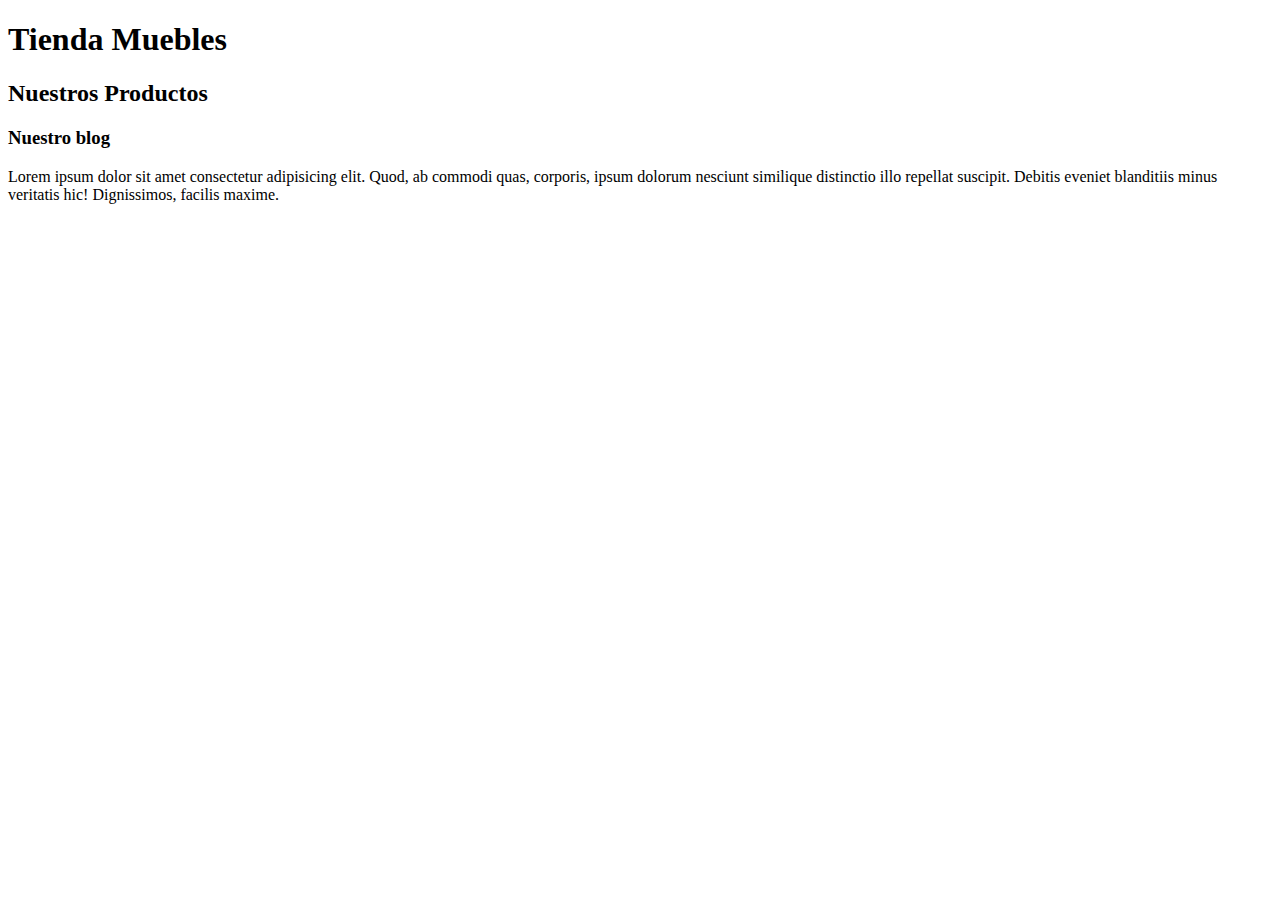
==== Ecommers/index.html @ 0ea6648a "Init commit" ====
<!DOCTYPE html> <!-- Para definir la version de hmtl   -->
<html lang="en">

<head> <!-- Aqui va informacion meta informacion del sitio que es importante para el navegador -->
    <meta charset="UTF-8">
    <meta name="viewport" content="width=device-width, initial-scale=1.0">
    <title>Document</title> <!-- Titulo del sitio  -->
</head>

<body>
    <!-- El body es la seccion para mostrar la infromacion en la pagina... Todo lo que quieras mostrar en la pantalla-->


    <!-- Etiqueetas de textos -->
    <!-- 
Tods tienen etiquetas de apertura y de cierre 
 <p></p> Parrafos
 <h1></h1> head
 <h2></h2>
 <h3></h3> 
-->

    <!-- Los heading son para nuevas secciones o para resltar el contindio mas importante-->

    <h1>Tienda Muebles</h1> <!-- solo es permitodo uno por pagina -->

    <h2> Nuestros Productos</h2> <!-- Solo dos o tres por pagina --->

    <h3> Nuestro blog </h3>

    <p>Lorem ipsum dolor sit amet consectetur adipisicing elit. Quod, ab commodi quas, corporis, ipsum dolorum nesciunt
        similique distinctio illo repellat suscipit. Debitis eveniet blanditiis minus veritatis hic! Dignissimos,
        facilis maxime.</p>
    
    


</body>

</html>
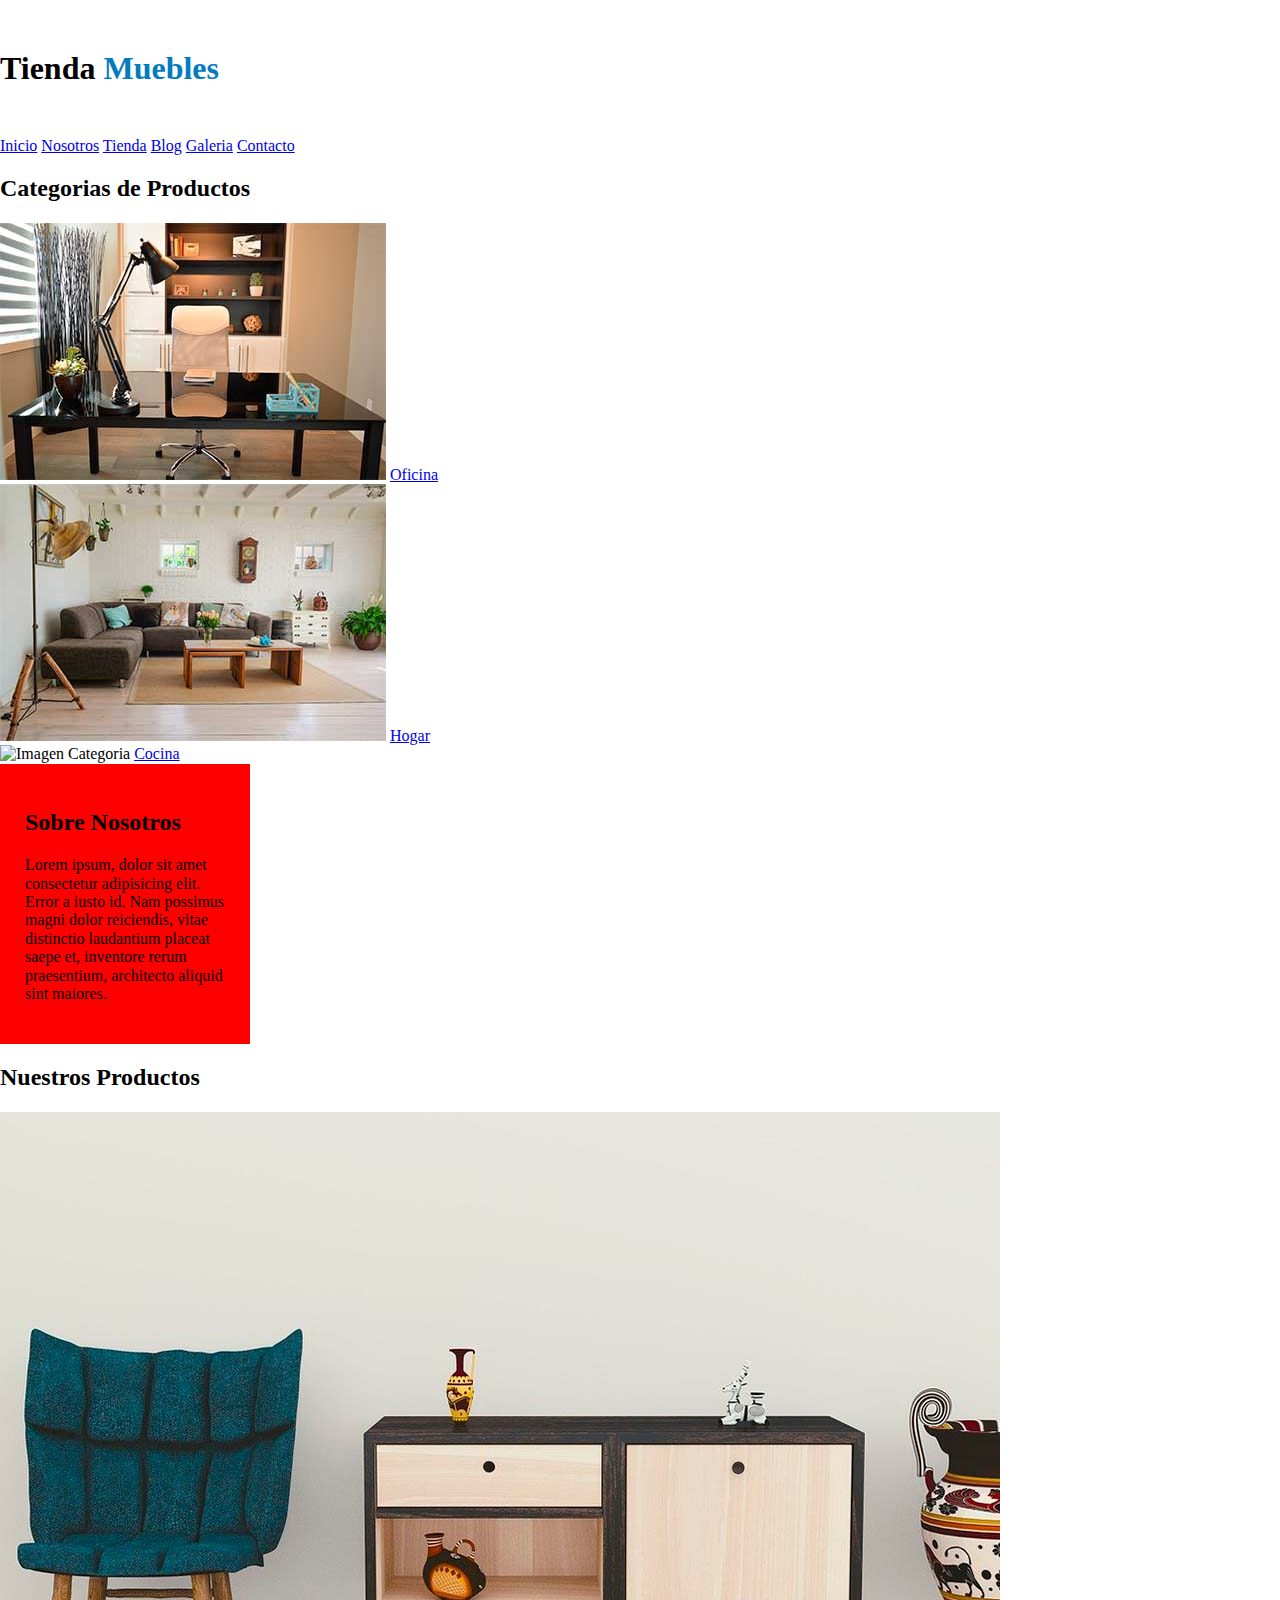
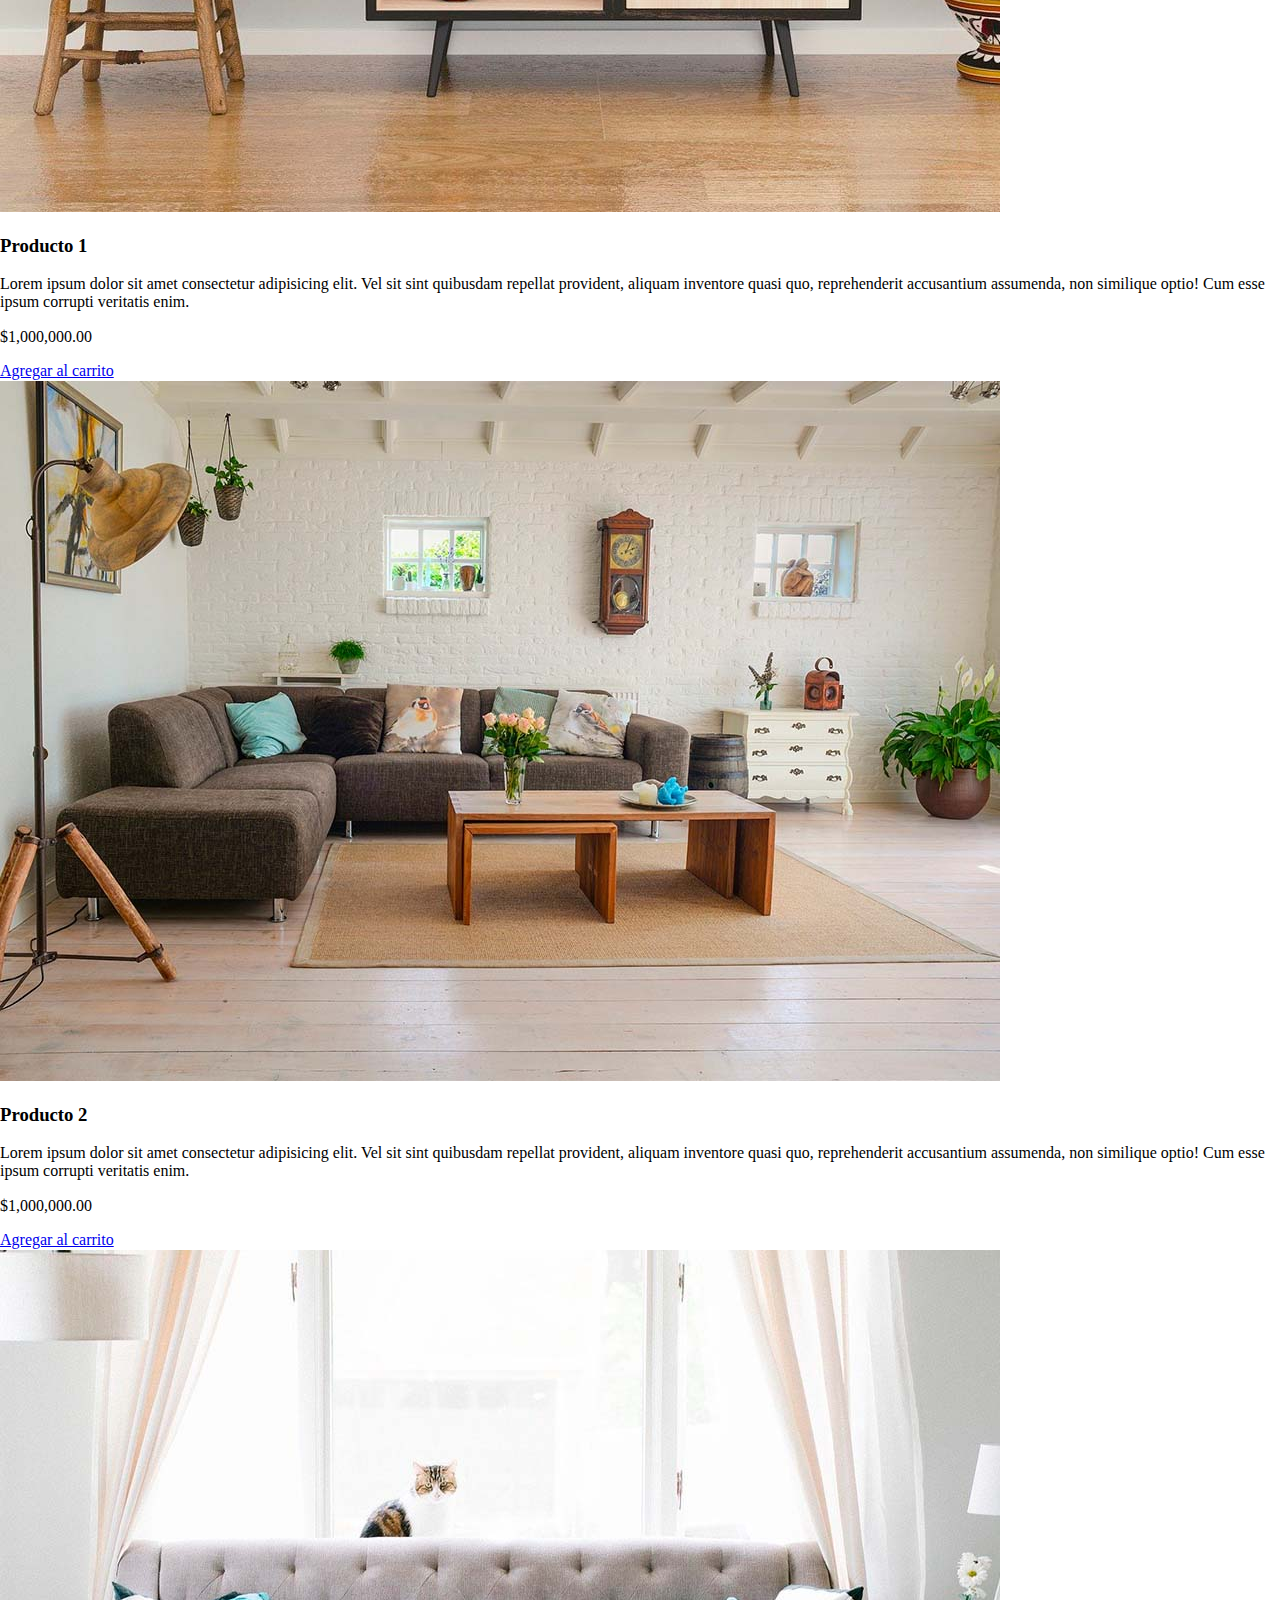
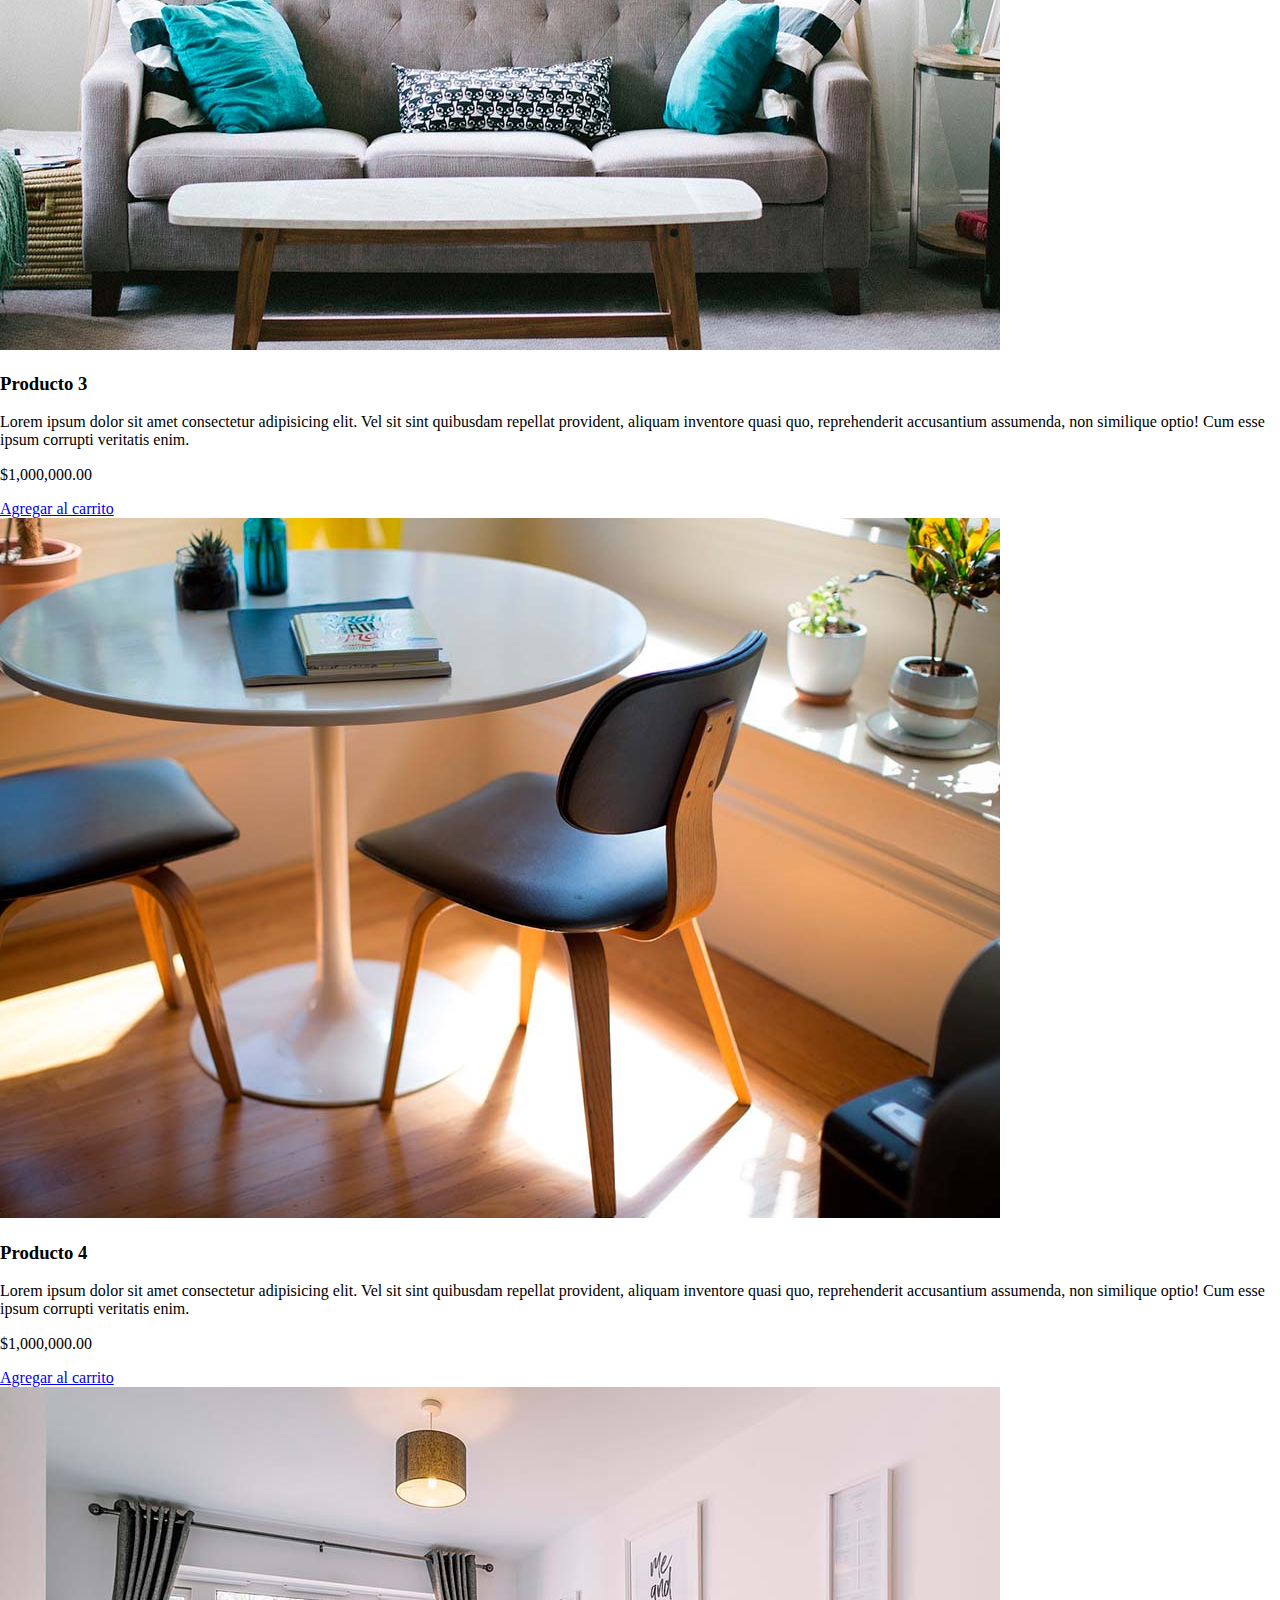
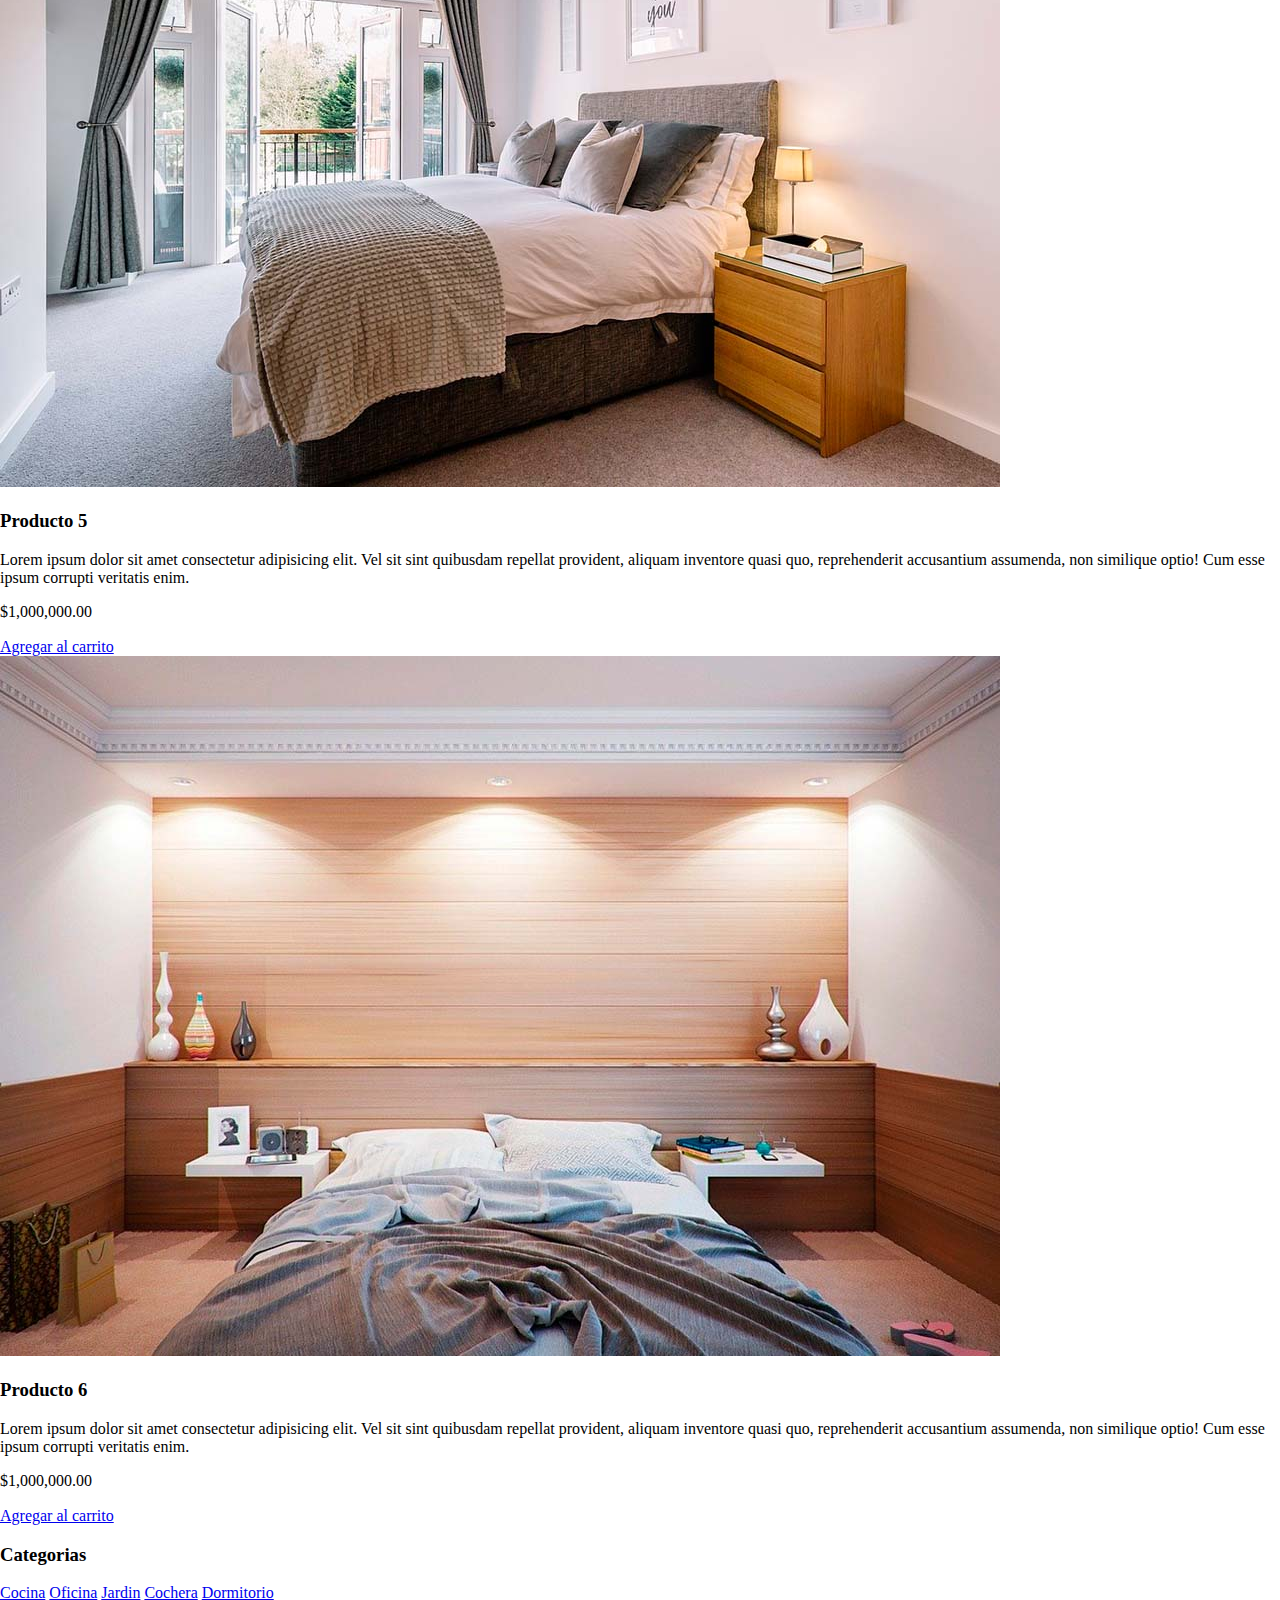
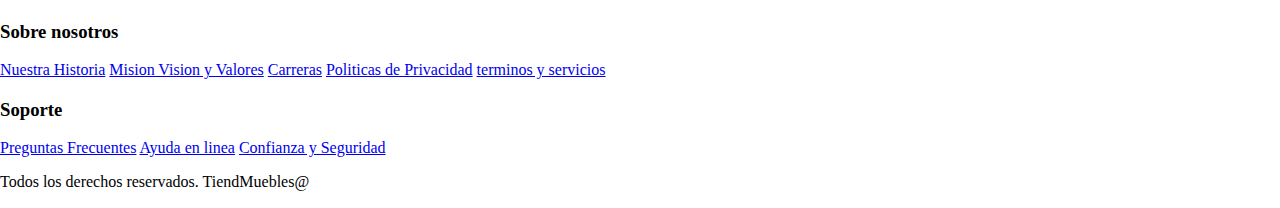
==== commit f2f8ec21: "cdd nosotrs added" ====
--- a/Ecommers/index.html
+++ b/Ecommers/index.html
@@ -1,10 +1,12 @@
 <!DOCTYPE html> <!-- Para definir la version de hmtl   -->
-<html lang="en">
+<html lang="zxx">
 
 <head> <!-- Aqui va informacion meta informacion del sitio que es importante para el navegador -->
     <meta charset="UTF-8">
     <meta name="viewport" content="width=device-width, initial-scale=1.0">
-    <title>Document</title> <!-- Titulo del sitio  -->
+    <title>Ecommerce - Home</title> <!-- Titulo del sitio  -->
+    <link rel="stylesheet" href="css/normalize.css">
+    <link rel="stylesheet" href="css/style.css">
 </head>
 
 <body>
@@ -21,18 +23,174 @@
 -->
 
     <!-- Los heading son para nuevas secciones o para resltar el contindio mas importante-->
+    <!-- Estructurar tu codigo HTML -->
+    <!-- Estrucutrar tu codigo hara que tu codigo sea mas escalable -->
 
-    <h1>Tienda Muebles</h1> <!-- solo es permitodo uno por pagina -->
+    <!-- <header></header>  Parte superior de un sitio web o un elemento -->
+    <!-- <footer></footer>  Parte inferior de un sito web o un elemento -->
+    <!-- <nav></nav>   Gruppo de enlaces o navegacion -->
+    <!-- <main></main>  Contenido principal de un archivo .html solo 1 por archivo -->
+    <!-- <section></section>  Cuando el primer hijo es un Heading e introduce una nueva seccion-->
+    <!-- <aside></aside>  El contenido que acompa;a al princial -->
+    <!-- <div></div>  Cuando ninguno de los anteriores se pede utilizar -->
 
-    <h2> Nuestros Productos</h2> <!-- Solo dos o tres por pagina --->
+    <header>
+        <h1 class="nombre-sitio">Tienda <span>Muebles</span></h1> <!-- solo es permitodo uno por pagina -->
+    </header>
 
-    <h3> Nuestro blog </h3>
+    <nav class="navegacion">
+        <a href="index.html">Inicio</a>
+        <a href="nosotros.html">Nosotros</a>
+        <a href="tienda.html">Tienda</a>
+        <a href="blog.html">Blog</a>
+        <a href="galeria.html">Galeria</a>
+        <a href="contacto.html">Contacto</a>
+    </nav>
 
-    <p>Lorem ipsum dolor sit amet consectetur adipisicing elit. Quod, ab commodi quas, corporis, ipsum dolorum nesciunt
-        similique distinctio illo repellat suscipit. Debitis eveniet blanditiis minus veritatis hic! Dignissimos,
-        facilis maxime.</p>
-    
-    
+    <section>
+        <h2> Categorias de Productos </h2>
+        <!-- Img solo tiene appertura no tiene cierre  -->
+        <!-- El alt aparece cuando la iamgen no carga se muestra el alt como un contendio -->
+        <div>
+            <img src="imgs/categoria1.jpg" alt="Imagen Categoria">
+            <a href="#">Oficina</a>
+        </div>
+
+        <div>
+            <img src="imgs/categoria2.jpg" alt="Imagen Categoria">
+            <a href="#">Hogar</a>
+        </div>
+
+        <div>
+            <img src="imgs/cate goria3.jpg" alt="Imagen Categoria">
+            <a href="#">Cocina</a>
+        </div>
+        <!-- <img src="./imgs/categoria2.jpg" alt="Imagen Categoria"/>-->
+    </section>
+
+    <Section class="sobre-nosotros">
+        <div>
+            <h2>Sobre Nosotros</h2>
+            <p>Lorem ipsum, dolor sit amet consectetur adipisicing elit. Error a iusto id. Nam possimus magni dolor
+                reiciendis, vitae distinctio laudantium placeat saepe et, inventore rerum praesentium, architecto
+                aliquid sint maiores.</p>
+        </div>
+    </Section>
+
+    <!-- El main define cual es la informacion mas importante de la pagina lo mas relevante para eso se uusa el main -->
+    <main>
+        <!-- Solo dos o tres por pagina -->
+        <h2> Nuestros Productos</h2> 
+        <div>
+            <div>
+                <img src="imgs/producto1.jpg" alt="Imagen Producto">
+                <div>
+                    <h3>Producto 1</h3>
+                    <p>Lorem ipsum dolor sit amet consectetur adipisicing elit. Vel sit sint quibusdam repellat
+                        provident, aliquam inventore quasi quo, reprehenderit accusantium assumenda, non similique
+                        optio! Cum esse ipsum corrupti veritatis enim.</p>
+                    <p>$1,000,000.00</p>
+                    <a href="#">Agregar al carrito</a>
+                </div> <!--Info del producto-->
+            </div> <!--Producto-->
+
+            <div>
+                <img src="imgs/producto2.jpg" alt="Imagen Producto">
+                <div>
+                    <h3>Producto 2</h3>
+                    <p>Lorem ipsum dolor sit amet consectetur adipisicing elit. Vel sit sint quibusdam repellat
+                        provident, aliquam inventore quasi quo, reprehenderit accusantium assumenda, non similique
+                        optio! Cum esse ipsum corrupti veritatis enim.</p>
+                    <p>$1,000,000.00</p>
+                    <a href="#">Agregar al carrito</a>
+                </div> <!--Info del producto-->
+            </div> <!--Producto-->
+
+            <div>
+                <img src="imgs/producto3.jpg" alt="Imagen Producto">
+                <div>
+                    <h3>Producto 3</h3>
+                    <p>Lorem ipsum dolor sit amet consectetur adipisicing elit. Vel sit sint quibusdam repellat
+                        provident, aliquam inventore quasi quo, reprehenderit accusantium assumenda, non similique
+                        optio! Cum esse ipsum corrupti veritatis enim.</p>
+                    <p>$1,000,000.00</p>
+                    <a href="#">Agregar al carrito</a>
+                </div> <!--Info del producto-->
+            </div> <!--Producto-->
+
+            <div>
+                <img src="imgs/producto4.jpg" alt="Imagen Producto">
+                <div>
+                    <h3>Producto 4</h3>
+                    <p>Lorem ipsum dolor sit amet consectetur adipisicing elit. Vel sit sint quibusdam repellat
+                        provident, aliquam inventore quasi quo, reprehenderit accusantium assumenda, non similique
+                        optio! Cum esse ipsum corrupti veritatis enim.</p>
+                    <p>$1,000,000.00</p>
+                    <a href="#">Agregar al carrito</a>
+                </div> <!--Info del producto-->
+            </div> <!--Producto-->
+
+            <div>
+                <img src="imgs/producto5.jpg" alt="Imagen Producto">
+                <div>
+                    <h3>Producto 5</h3>
+                    <p>Lorem ipsum dolor sit amet consectetur adipisicing elit. Vel sit sint quibusdam repellat
+                        provident, aliquam inventore quasi quo, reprehenderit accusantium assumenda, non similique
+                        optio! Cum esse ipsum corrupti veritatis enim.</p>
+                    <p>$1,000,000.00</p>
+                    <a href="#">Agregar al carrito</a>
+                </div> <!--Info del producto-->
+            </div> <!--Producto-->
+
+            <div>
+                <img src="imgs/producto6.jpg" alt="Imagen Producto">
+                <div>
+                    <h3>Producto 6</h3>
+                    <p>Lorem ipsum dolor sit amet consectetur adipisicing elit. Vel sit sint quibusdam repellat
+                        provident, aliquam inventore quasi quo, reprehenderit accusantium assumenda, non similique
+                        optio! Cum esse ipsum corrupti veritatis enim.</p>
+                    <p>$1,000,000.00</p>
+                    <a href="#">Agregar al carrito</a>
+                </div> <!--Info del producto-->
+            </div> <!--Producto-->
+        </div><!--Fin del listado del productos-->
+    </main>
+
+
+
+    <footer>
+        <div>
+            <h3>Categorias</h3>
+            <nav id="navegacion">
+                <a href="#">Cocina</a>
+                <a href="#">Oficina</a>
+                <a href="#">Jardin</a>
+                <a href="#">Cochera</a>
+                <a href="#">Dormitorio</a>
+            </nav>
+        </div>
+        <div>
+            <h3>Sobre nosotros</h3>
+            <nav class="navegacion">
+                <a href="#">Nuestra Historia</a>
+                <a href="#">Mision Vision y Valores</a>
+                <a href="#">Carreras</a>
+                <a href="#">Politicas de Privacidad</a>
+                <a href="#">terminos y servicios</a>
+            </nav>
+        </div>
+        <div>
+            <h3>Soporte</h3>
+            <nav>
+                <a href="#">Preguntas Frecuentes</a>
+                <a href="#">Ayuda en linea</a>
+                <a href="#">Confianza y Seguridad</a>
+            </nav>
+        </div>
+        <p>Todos los derechos reservados. TiendMuebles@</p>
+    </footer>
+
+
 
 
 </body>
--- a/Ecommers/css/style.css
+++ b/Ecommers/css/style.css
@@ -0,0 +1,63 @@
+/* h1 {
+    color: #000;
+} */
+
+/* Especificidad */
+/* Esto es anidar elementos - Ve al h1 y busca un span y aplica el estlo */
+.nombre-sitio span{ 
+    color: #037bc0;
+}
+
+.nombre-sitio {
+    margin-top: 50px;
+    margin-bottom: 50px;
+}
+
+/* Con este snippet aplica el box sizing y respeta el wid de tus box  */
+*, *:before, *:after{
+    box-sizing: inherit;
+}
+
+/* Box Model */
+
+.sobre-nosotros {
+    background-color: red;
+    width: 200px;
+    padding: 25px;
+    /* box-sizing: border-box; Respeta el width asignado */
+    /* box-sizing: content-box; se adapta y el incrementa el width */
+}
+
+
+/* Displays */
+    /* display: inline; // no puedes ponerle width ni higth
+    display: block; si se puedo poner with y higth
+    display: inline-block;  a este tambien */
+
+
+
+/* .navegacion {
+    background-color: #e1e1e1 ;
+}
+
+.navegacion a{
+    text-transform: uppercase;
+} */
+
+/* Modulos, BEM, SMACSS */
+
+
+
+/* nav a {
+    text-transform: uppercase;
+}
+
+.navegacion a{
+    text-transform: lowercase;
+} */
+
+/* Los id son mas pesados no los uses mucho */
+/* El id es mas importne que una class y que una etiqueta normal  */
+/* #navegacion a{
+    text-transform: capitalize;
+} */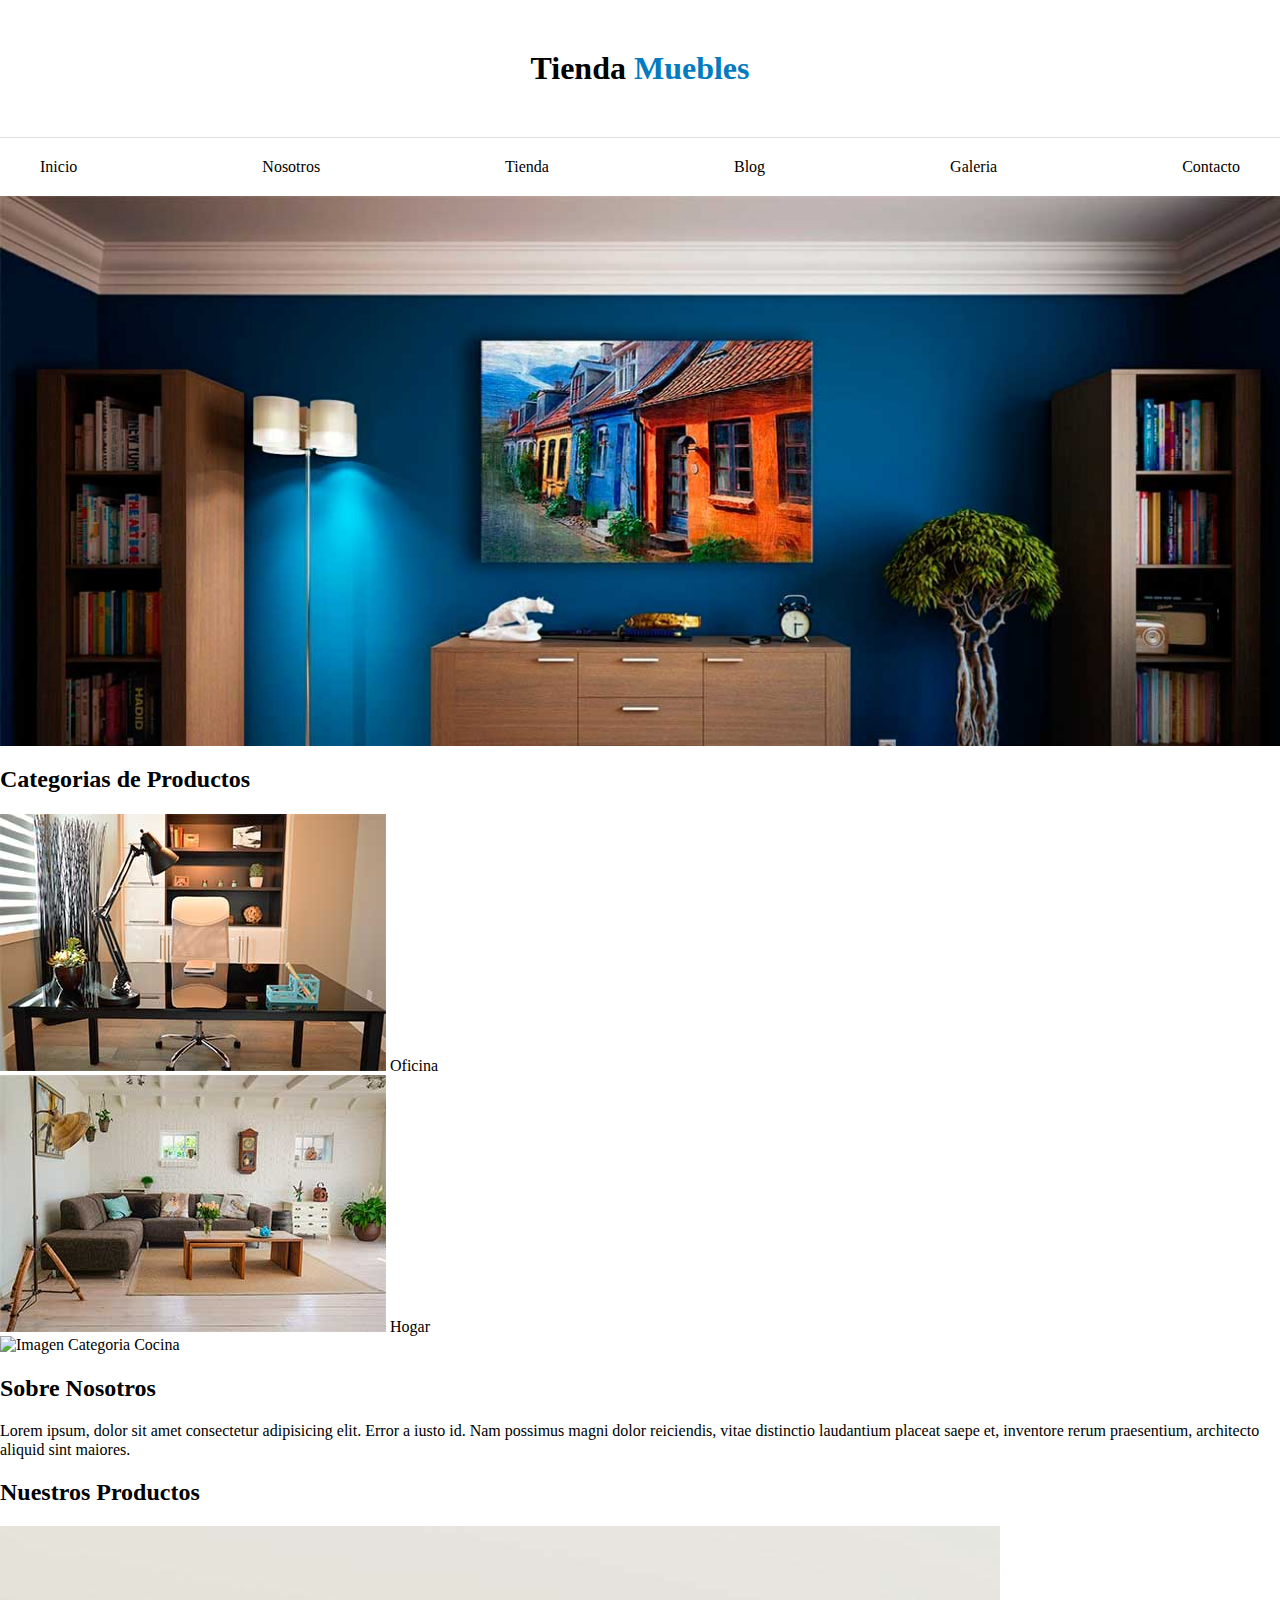
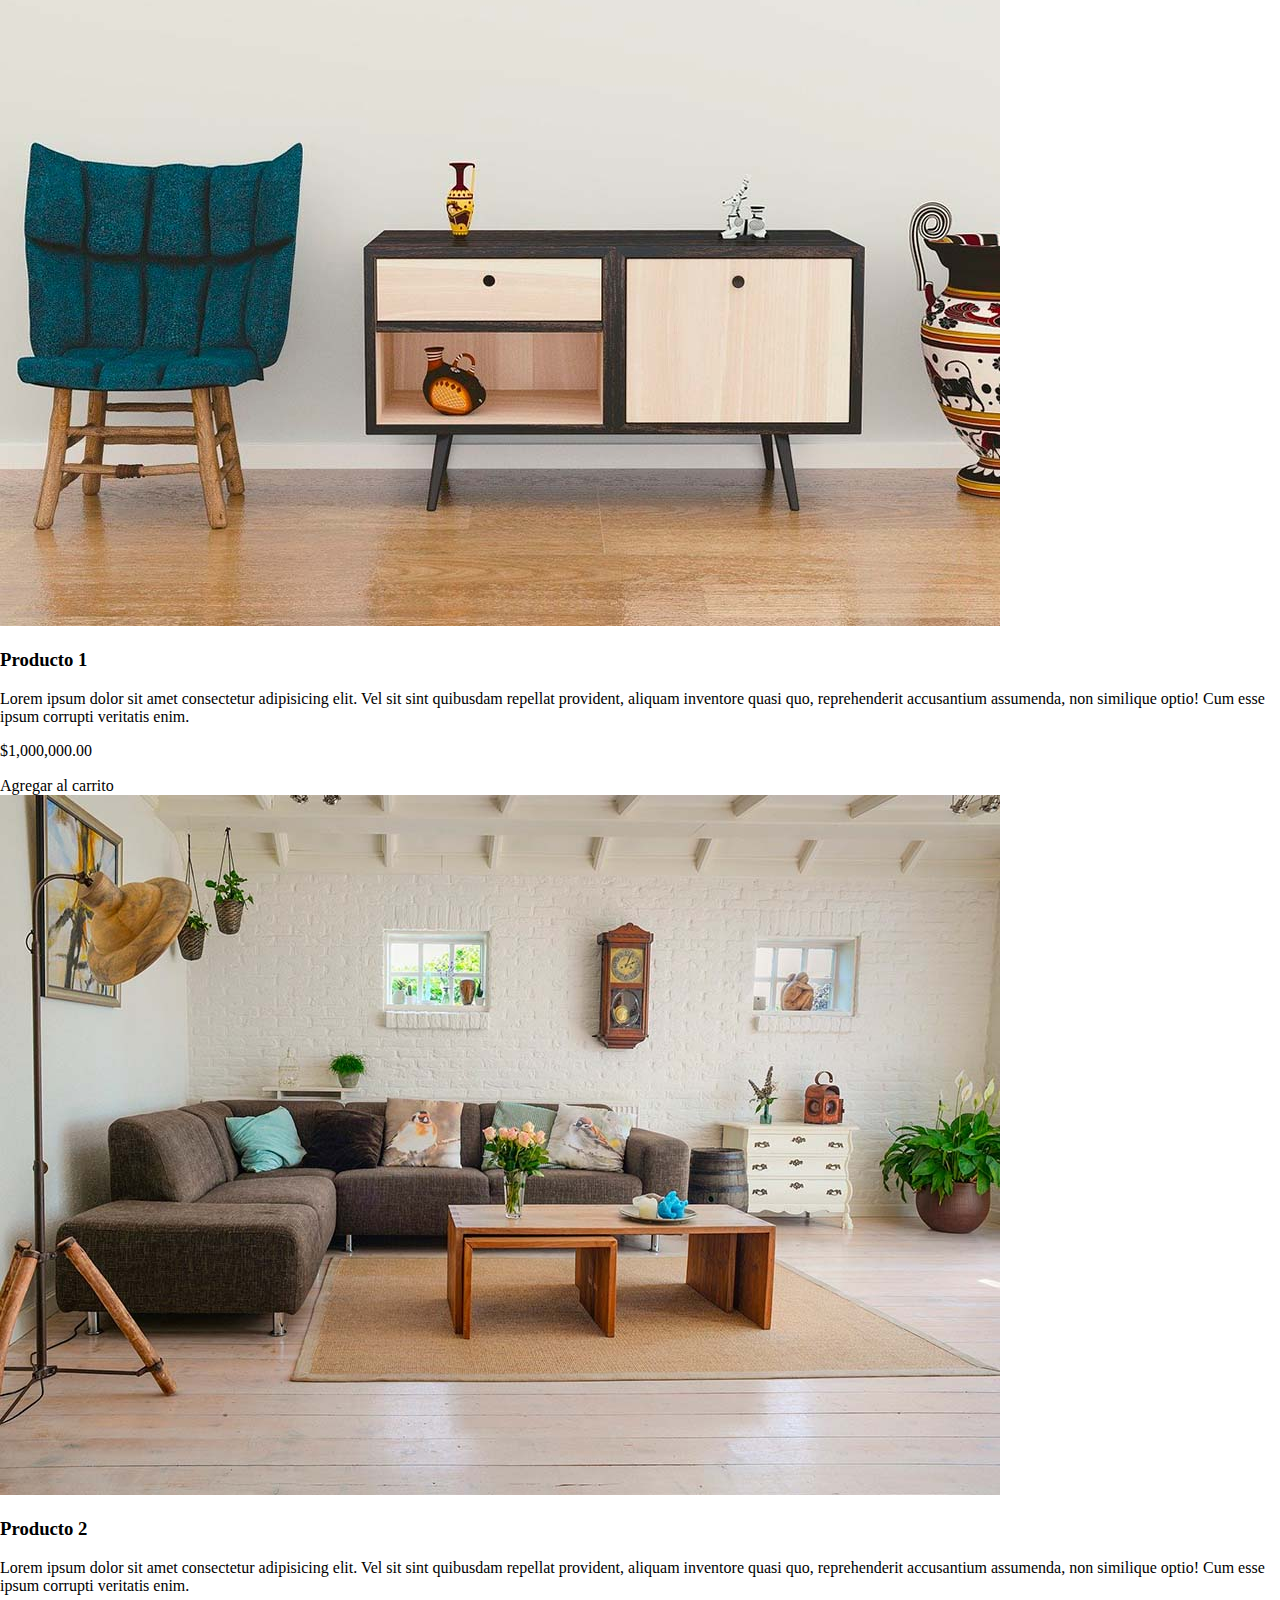
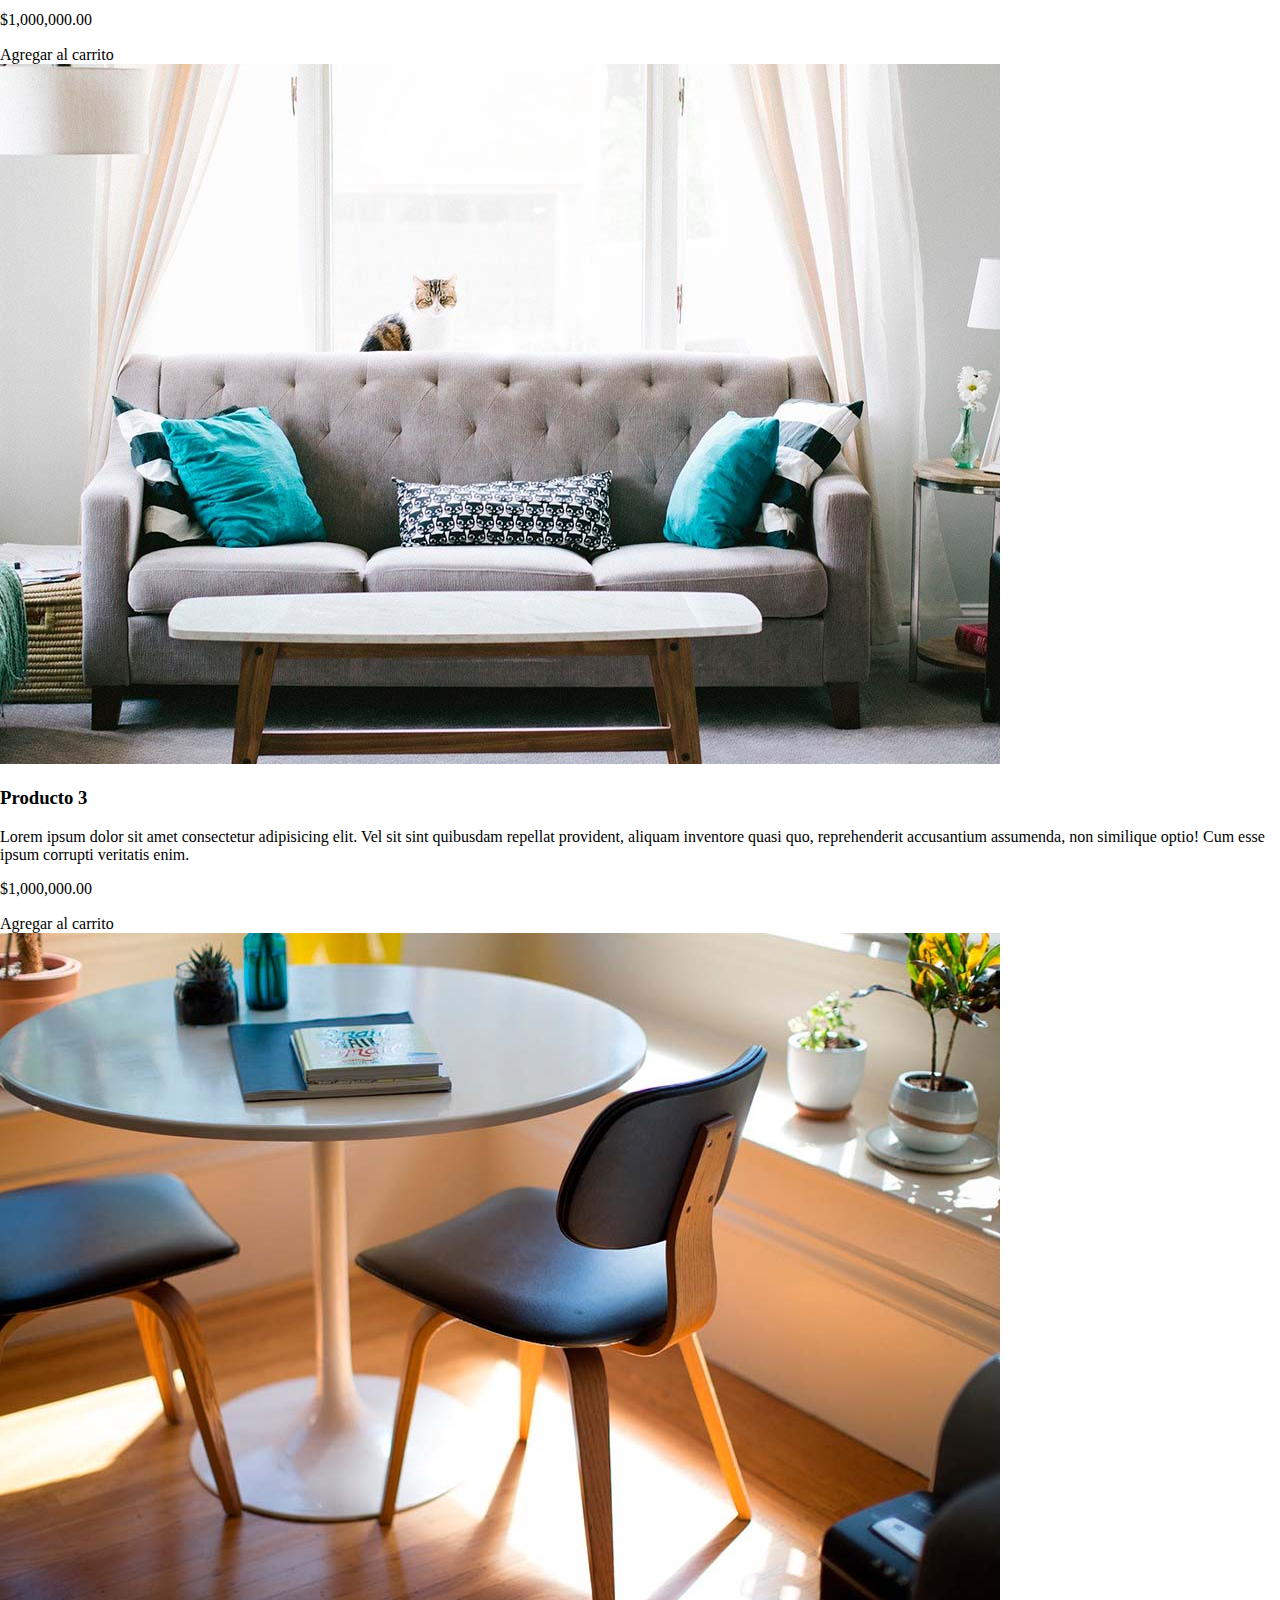
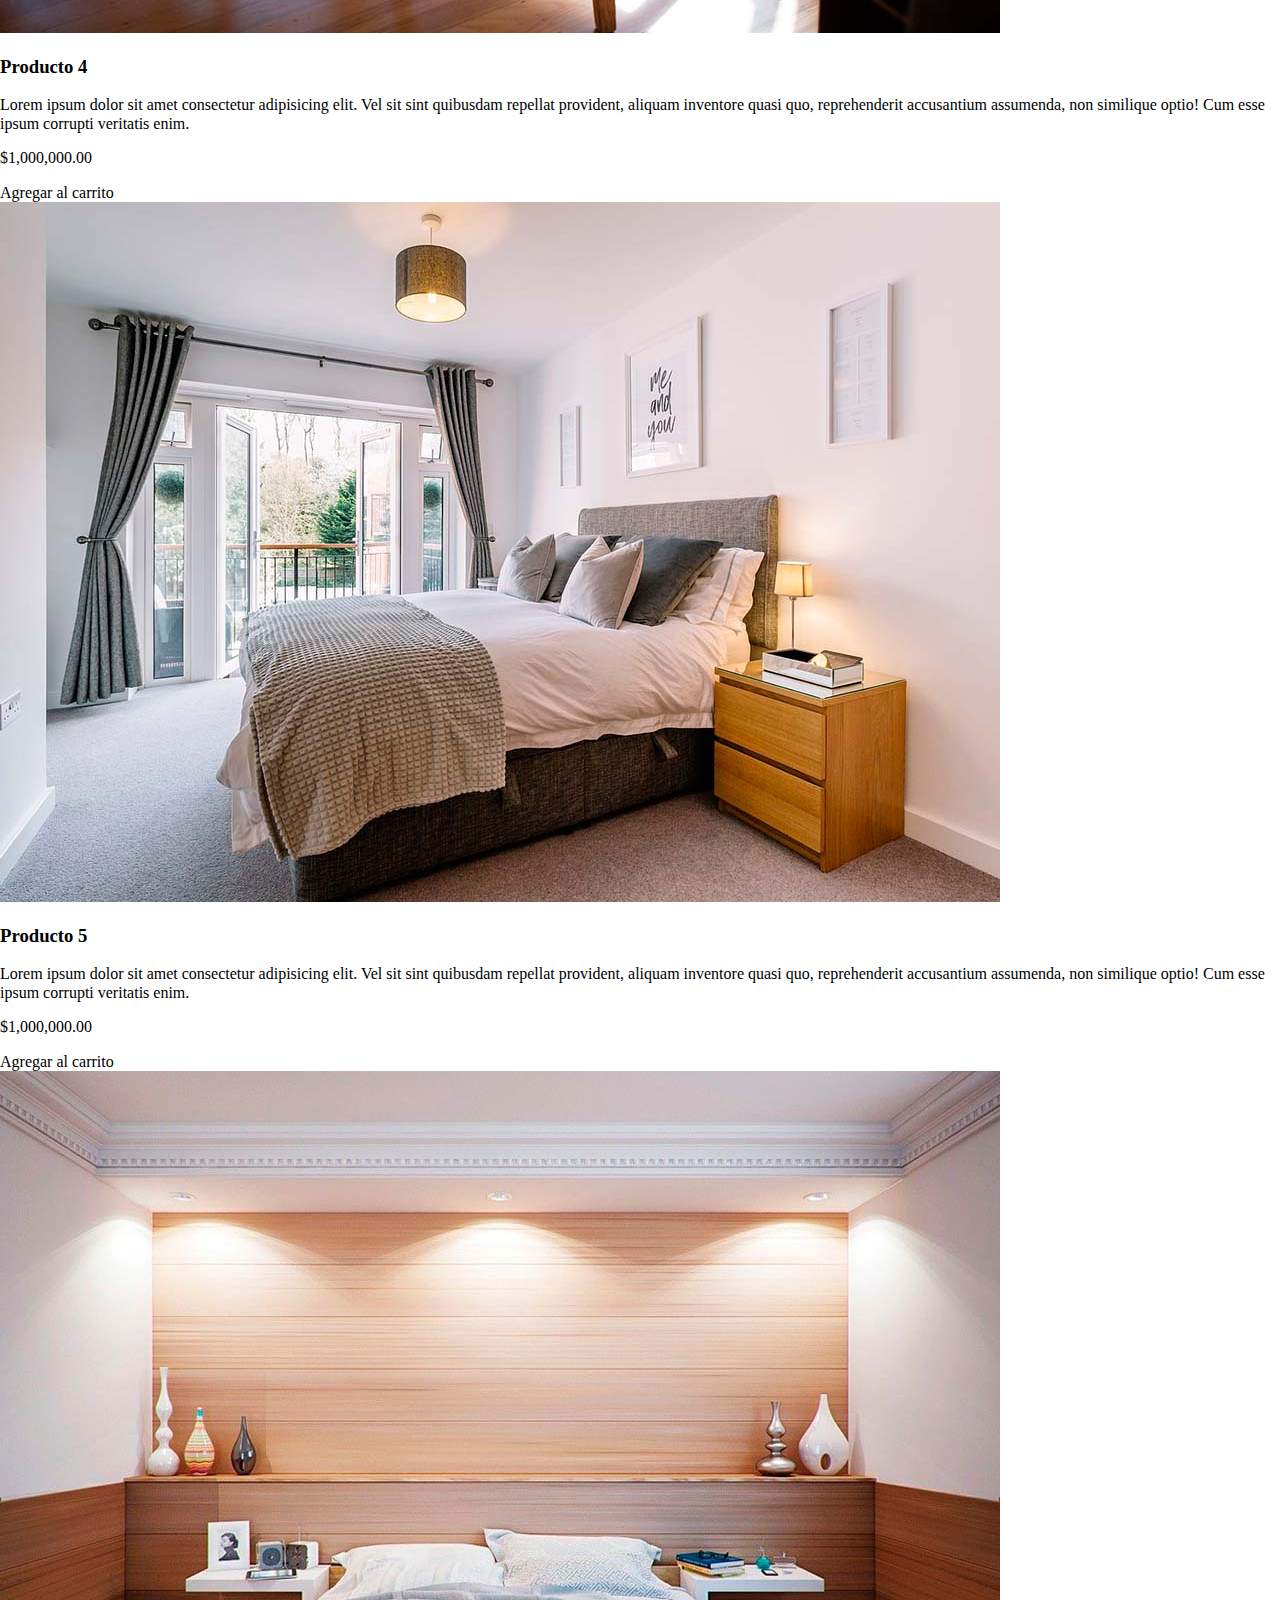
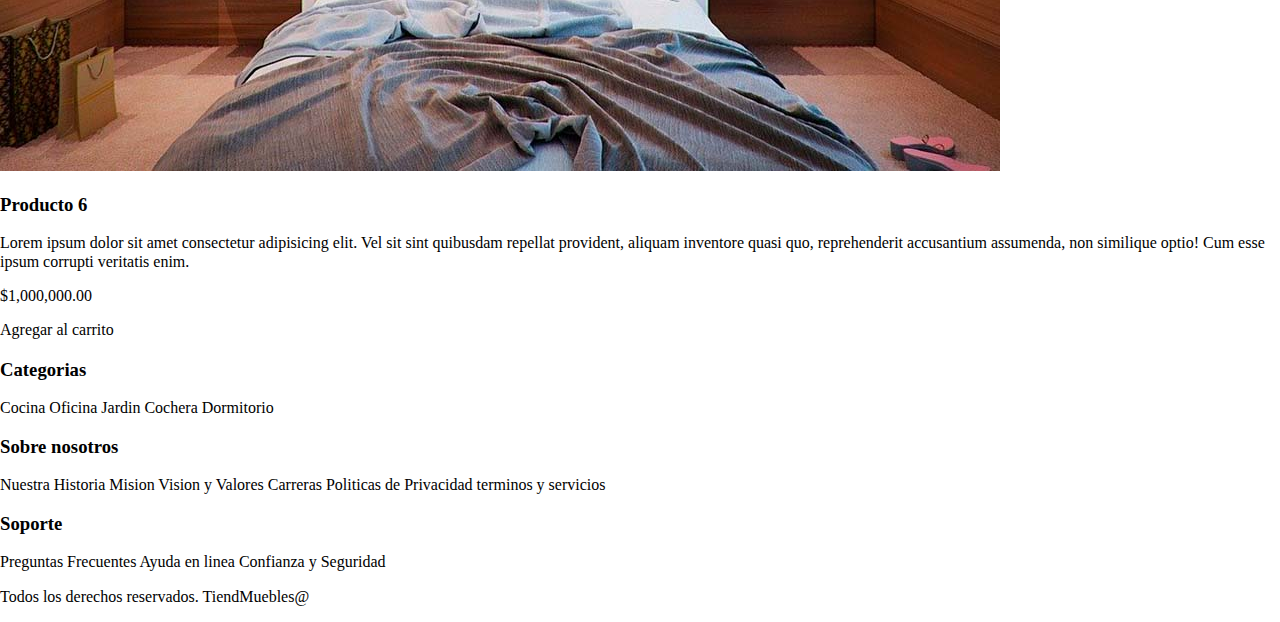
==== commit 65fd44b4: "felxbox" ====
--- a/Ecommers/index.html
+++ b/Ecommers/index.html
@@ -38,14 +38,18 @@
         <h1 class="nombre-sitio">Tienda <span>Muebles</span></h1> <!-- solo es permitodo uno por pagina -->
     </header>
 
-    <nav class="navegacion">
-        <a href="index.html">Inicio</a>
-        <a href="nosotros.html">Nosotros</a>
-        <a href="tienda.html">Tienda</a>
-        <a href="blog.html">Blog</a>
-        <a href="galeria.html">Galeria</a>
-        <a href="contacto.html">Contacto</a>
-    </nav>
+    <div class="container-nav">
+        <nav class="navegacion-principal container">
+            <a href="index.html">Inicio</a>
+            <a href="nosotros.html">Nosotros</a>
+            <a href="tienda.html">Tienda</a>
+            <a href="blog.html">Blog</a>
+            <a href="galeria.html">Galeria</a>
+            <a href="contacto.html">Contacto</a>
+        </nav>
+    </div>
+
+    <div class="hero"></div>
 
     <section>
         <h2> Categorias de Productos </h2>
--- a/Ecommers/css/style.css
+++ b/Ecommers/css/style.css
@@ -1,3 +1,7 @@
+/* Con este snippet aplica el box sizing y respeta el wid de tus box  */
+*, *:before, *:after{
+    box-sizing: inherit;
+}
 /* h1 {
     color: #000;
 } */
@@ -11,22 +15,57 @@
 .nombre-sitio {
     margin-top: 50px;
     margin-bottom: 50px;
+    text-align: center;
 }
 
-/* Con este snippet aplica el box sizing y respeta el wid de tus box  */
-*, *:before, *:after{
-    box-sizing: inherit;
+.container {
+    max-width: 1200px;
+    /* margin: 0 auto; */
+    margin-inline: auto; /* Propiedades nuevas de css */
+}
+
+/* Globales */
+
+/* Header y Navegacion */
+a{
+    text-decoration: none; /* Para eliminar la linea de abajo */
+    color: #000;
+}
+
+/* Felxbox solo afecta a los primero hijos del padre */
+
+.navegacion-principal {
+    /* border-top: 1px solid #e1e1e1; */
+    padding: 20px 0px; /* top rigth bottom left */
+    /* Como hacer que un elemento tenga flexbox o soporte las propiedades de flexbox */
+    display: flex; /* Con esto le estas diciendo que el elemtento tendra las propiedades de flex */
+    /* flex-direction: row; */
+    justify-content:  space-between;
+    /* align-items: center; */
+}
+
+.container-nav {
+    border-top: 1px solid #e1e1e1;
+}
+
+
+.hero {
+    /* Por default las imagenes de fondo se repiten en automatico */
+    background-image: url(../imgs/principal.jpg);
+    background-repeat: no-repeat; /* para que no repita la imagen*/
+    background-size: cover; /* Para cubir todo el espacio restante con la imagen */
+    height: 550px; /* Para darle un tamanio al container */
 }
 
 /* Box Model */
 
-.sobre-nosotros {
-    background-color: red;
+/* .sobre-nosotros { */
+    /* background-color: red;
     width: 200px;
-    padding: 25px;
+    padding: 25px; */
     /* box-sizing: border-box; Respeta el width asignado */
     /* box-sizing: content-box; se adapta y el incrementa el width */
-}
+/* } */
 
 
 /* Displays */
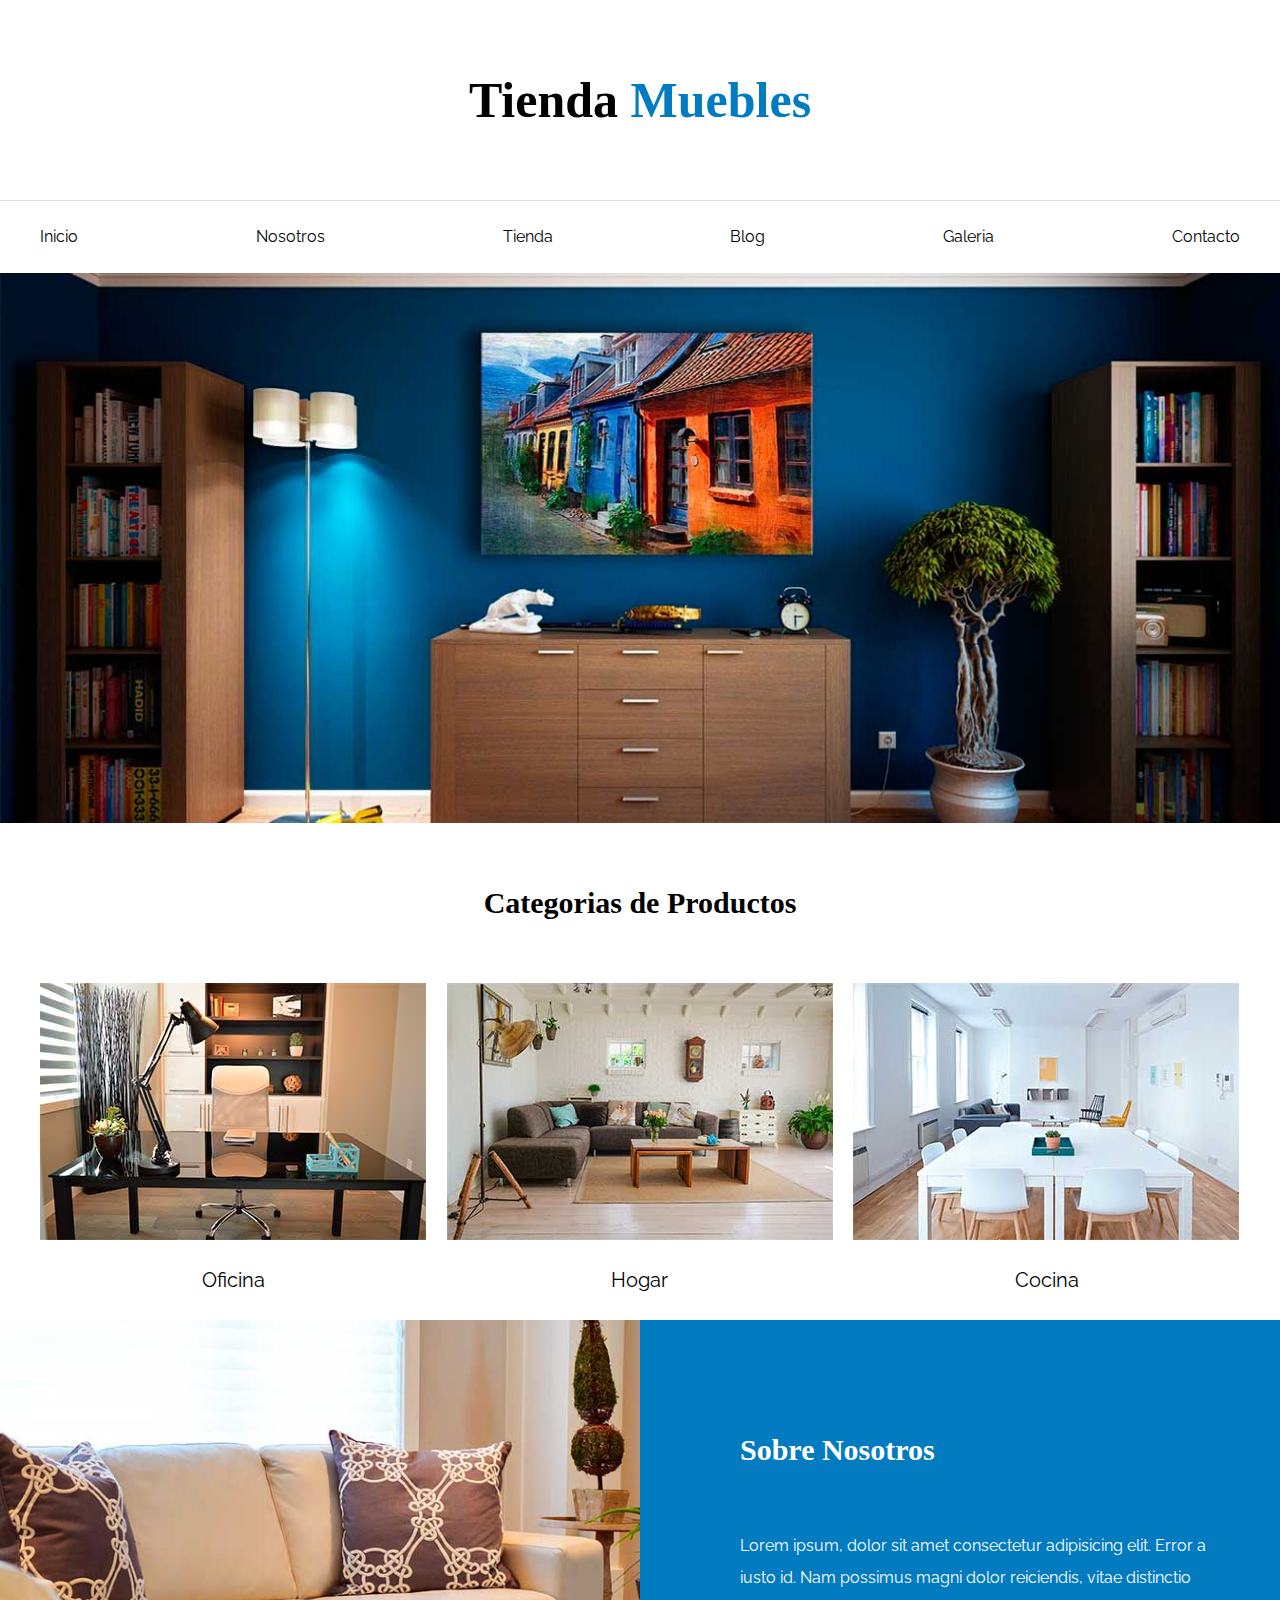
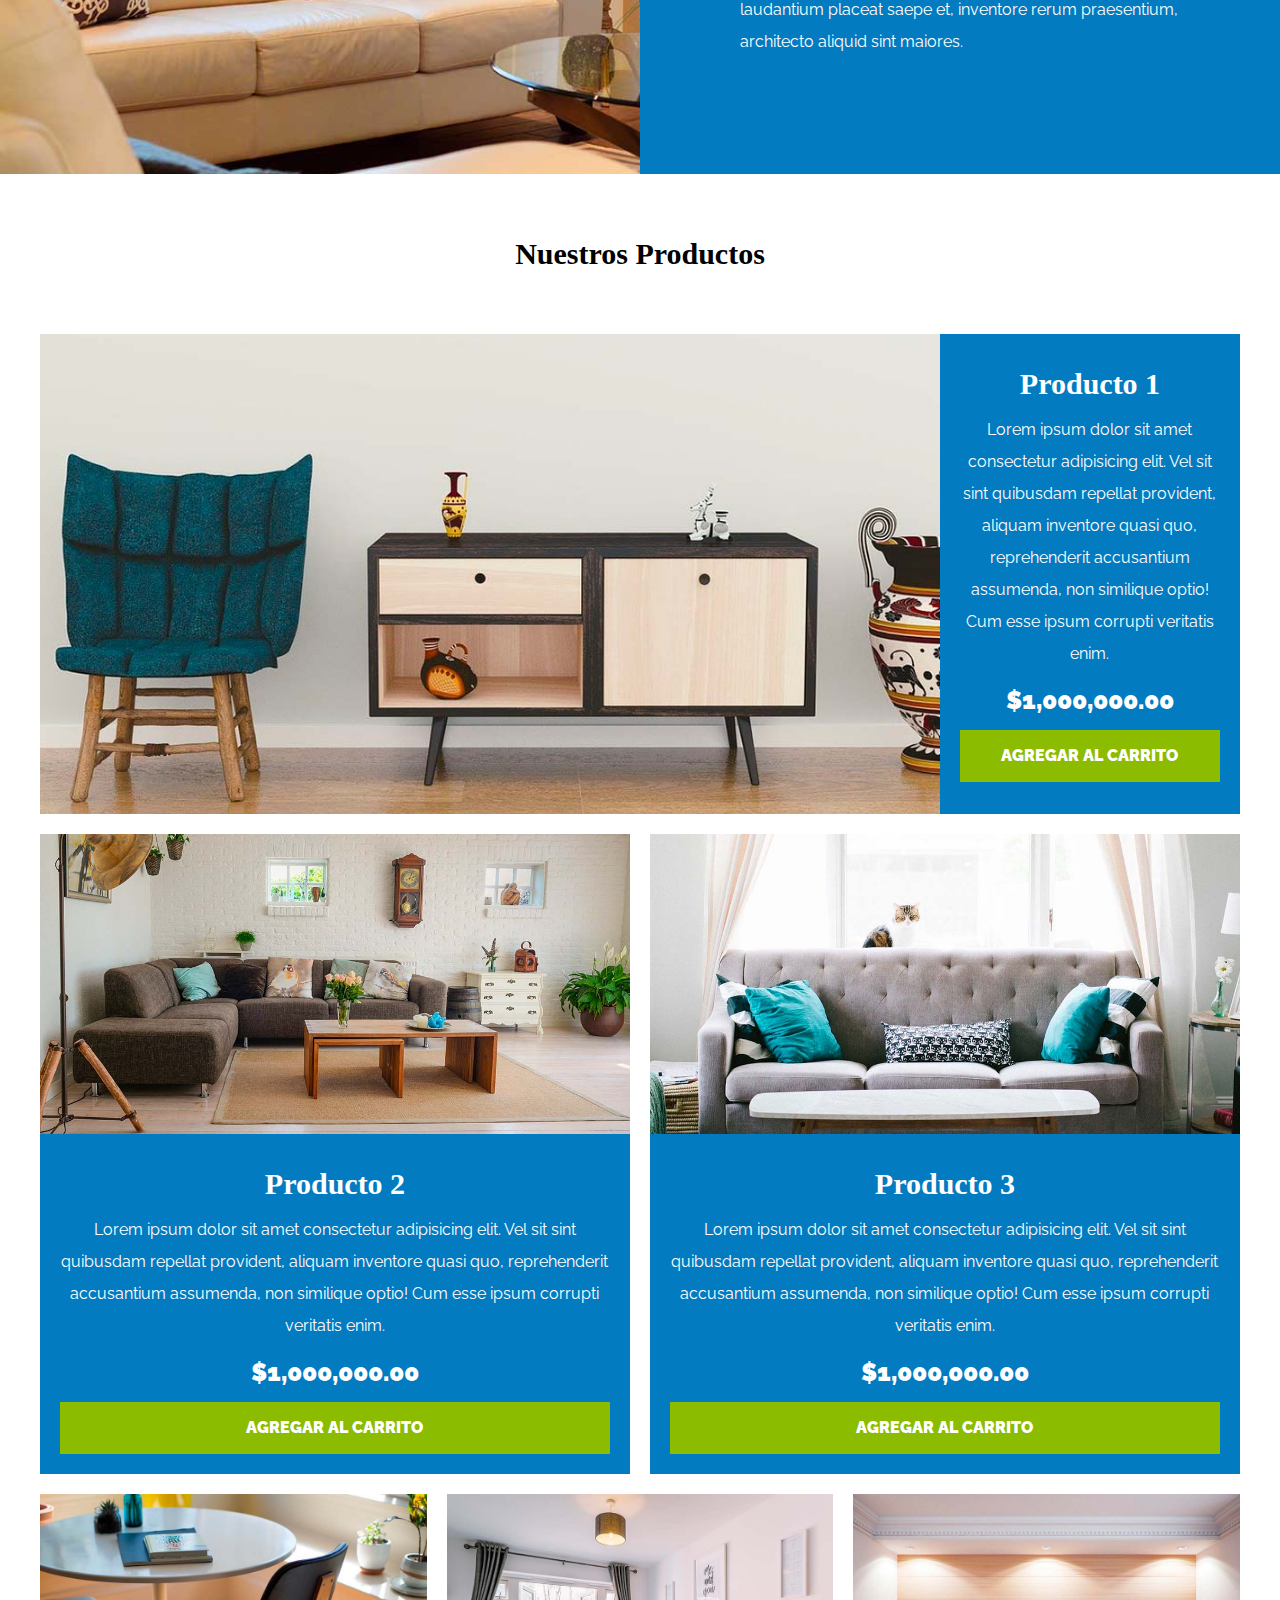
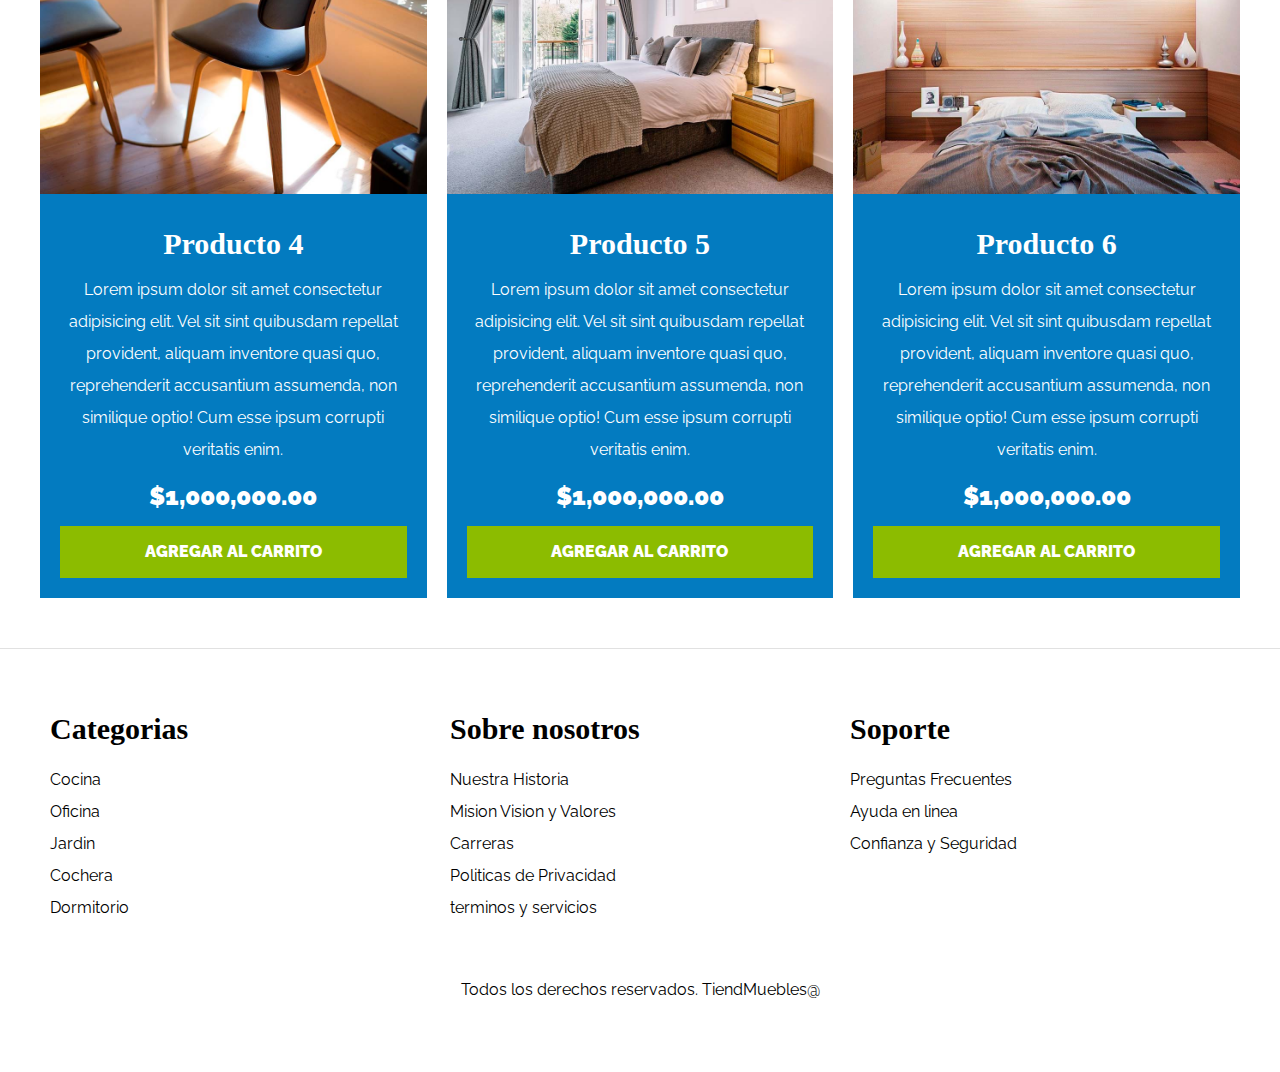
==== commit 76e5aabd: "finsh homepage" ====
--- a/Ecommers/index.html
+++ b/Ecommers/index.html
@@ -6,6 +6,10 @@
     <meta name="viewport" content="width=device-width, initial-scale=1.0">
     <title>Ecommerce - Home</title> <!-- Titulo del sitio  -->
     <link rel="stylesheet" href="css/normalize.css">
+    <link rel="preconnect" href="https://fonts.googleapis.com">
+    <link rel="preconnect" href="https://fonts.gstatic.com" crossorigin>
+    <link href="https://fonts.googleapis.com/css2?family=Raleway:ital,wght@0,100..900;1,100..900&display=swap"
+        rel="stylesheet">
     <link rel="stylesheet" href="css/style.css">
 </head>
 
@@ -51,110 +55,115 @@
 
     <div class="hero"></div>
 
-    <section>
-        <h2> Categorias de Productos </h2>
+    <section class="container categorias">
+        <h2 class="text-center"> Categorias de Productos </h2>
         <!-- Img solo tiene appertura no tiene cierre  -->
         <!-- El alt aparece cuando la iamgen no carga se muestra el alt como un contendio -->
-        <div>
-            <img src="imgs/categoria1.jpg" alt="Imagen Categoria">
-            <a href="#">Oficina</a>
-        </div>
-
-        <div>
-            <img src="imgs/categoria2.jpg" alt="Imagen Categoria">
-            <a href="#">Hogar</a>
-        </div>
-
-        <div>
-            <img src="imgs/cate goria3.jpg" alt="Imagen Categoria">
-            <a href="#">Cocina</a>
+
+        <div class="list-categories">
+            <div class="categoria">
+                <img src="imgs/categoria1.jpg" alt="Imagen Categoria">
+                <a href="#">Oficina</a>
+            </div>
+
+            <div class="categoria">
+                <img src="imgs/categoria2.jpg" alt="Imagen Categoria">
+                <a href="#">Hogar</a>
+            </div>
+
+            <div class="categoria">
+                <img src="imgs/categoria3.jpg" alt="Imagen Categoria">
+                <a href="#">Cocina</a>
+            </div>
         </div>
         <!-- <img src="./imgs/categoria2.jpg" alt="Imagen Categoria"/>-->
     </section>
 
     <Section class="sobre-nosotros">
-        <div>
-            <h2>Sobre Nosotros</h2>
-            <p>Lorem ipsum, dolor sit amet consectetur adipisicing elit. Error a iusto id. Nam possimus magni dolor
-                reiciendis, vitae distinctio laudantium placeat saepe et, inventore rerum praesentium, architecto
-                aliquid sint maiores.</p>
+        <div class="container sobre-nosotros-grid">
+            <div class="texto-nosotros">  <!-- Este es solo un hijo del grid --> 
+                <h2 >Sobre Nosotros</h2>
+                <p>Lorem ipsum, dolor sit amet consectetur adipisicing elit. Error a iusto id. Nam possimus magni dolor
+                    reiciendis, vitae distinctio laudantium placeat saepe et, inventore rerum praesentium, architecto
+                    aliquid sint maiores.</p>
+            </div>
         </div>
     </Section>
 
     <!-- El main define cual es la informacion mas importante de la pagina lo mas relevante para eso se uusa el main -->
-    <main>
+    <main class="container contenido-principal">
         <!-- Solo dos o tres por pagina -->
-        <h2> Nuestros Productos</h2> 
-        <div>
-            <div>
+        <h2 class="text-center"> Nuestros Productos</h2>
+        <div class="list-products">
+            <div  class="product">
                 <img src="imgs/producto1.jpg" alt="Imagen Producto">
-                <div>
+                <div class="texto-producto">
                     <h3>Producto 1</h3>
                     <p>Lorem ipsum dolor sit amet consectetur adipisicing elit. Vel sit sint quibusdam repellat
                         provident, aliquam inventore quasi quo, reprehenderit accusantium assumenda, non similique
                         optio! Cum esse ipsum corrupti veritatis enim.</p>
-                    <p>$1,000,000.00</p>
-                    <a href="#">Agregar al carrito</a>
-                </div> <!--Info del producto-->
-            </div> <!--Producto-->
-
-            <div>
+                    <p class="precio">$1,000,000.00</p>
+                    <a class="btn" href="#">Agregar al carrito</a>
+                </div> <!--Info del producto-->
+            </div> <!--Producto-->
+
+            <div class="product">
                 <img src="imgs/producto2.jpg" alt="Imagen Producto">
-                <div>
+                <div class="texto-producto">
                     <h3>Producto 2</h3>
                     <p>Lorem ipsum dolor sit amet consectetur adipisicing elit. Vel sit sint quibusdam repellat
                         provident, aliquam inventore quasi quo, reprehenderit accusantium assumenda, non similique
                         optio! Cum esse ipsum corrupti veritatis enim.</p>
-                    <p>$1,000,000.00</p>
-                    <a href="#">Agregar al carrito</a>
-                </div> <!--Info del producto-->
-            </div> <!--Producto-->
-
-            <div>
+                    <p class="precio">$1,000,000.00</p>
+                    <a class="btn" href="#">Agregar al carrito</a>
+                </div> <!--Info del producto-->
+            </div> <!--Producto-->
+
+            <div class="product">
                 <img src="imgs/producto3.jpg" alt="Imagen Producto">
-                <div>
+                <div class="texto-producto">
                     <h3>Producto 3</h3>
                     <p>Lorem ipsum dolor sit amet consectetur adipisicing elit. Vel sit sint quibusdam repellat
                         provident, aliquam inventore quasi quo, reprehenderit accusantium assumenda, non similique
                         optio! Cum esse ipsum corrupti veritatis enim.</p>
-                    <p>$1,000,000.00</p>
-                    <a href="#">Agregar al carrito</a>
-                </div> <!--Info del producto-->
-            </div> <!--Producto-->
-
-            <div>
+                    <p class="precio">$1,000,000.00</p>
+                    <a class="btn" href="#">Agregar al carrito</a>
+                </div> <!--Info del producto-->
+            </div> <!--Producto-->
+
+            <div class="product">
                 <img src="imgs/producto4.jpg" alt="Imagen Producto">
-                <div>
+                <div class="texto-producto">
                     <h3>Producto 4</h3>
                     <p>Lorem ipsum dolor sit amet consectetur adipisicing elit. Vel sit sint quibusdam repellat
                         provident, aliquam inventore quasi quo, reprehenderit accusantium assumenda, non similique
                         optio! Cum esse ipsum corrupti veritatis enim.</p>
-                    <p>$1,000,000.00</p>
-                    <a href="#">Agregar al carrito</a>
-                </div> <!--Info del producto-->
-            </div> <!--Producto-->
-
-            <div>
+                    <p class="precio">$1,000,000.00</p>
+                    <a class="btn" href="#">Agregar al carrito</a>
+                </div> <!--Info del producto-->
+            </div> <!--Producto-->
+
+            <div class="product">
                 <img src="imgs/producto5.jpg" alt="Imagen Producto">
-                <div>
+                <div class="texto-producto">
                     <h3>Producto 5</h3>
                     <p>Lorem ipsum dolor sit amet consectetur adipisicing elit. Vel sit sint quibusdam repellat
                         provident, aliquam inventore quasi quo, reprehenderit accusantium assumenda, non similique
                         optio! Cum esse ipsum corrupti veritatis enim.</p>
-                    <p>$1,000,000.00</p>
-                    <a href="#">Agregar al carrito</a>
-                </div> <!--Info del producto-->
-            </div> <!--Producto-->
-
-            <div>
+                    <p class="precio">$1,000,000.00</p>
+                    <a class="btn" href="#">Agregar al carrito</a>
+                </div> <!--Info del producto-->
+            </div> <!--Producto-->
+
+            <div class="product">
                 <img src="imgs/producto6.jpg" alt="Imagen Producto">
-                <div>
+                <div class="texto-producto">
                     <h3>Producto 6</h3>
                     <p>Lorem ipsum dolor sit amet consectetur adipisicing elit. Vel sit sint quibusdam repellat
                         provident, aliquam inventore quasi quo, reprehenderit accusantium assumenda, non similique
                         optio! Cum esse ipsum corrupti veritatis enim.</p>
-                    <p>$1,000,000.00</p>
-                    <a href="#">Agregar al carrito</a>
+                    <p class="precio">$1,000,000.00</p>
+                    <a class="btn" href="#">Agregar al carrito</a>
                 </div> <!--Info del producto-->
             </div> <!--Producto-->
         </div><!--Fin del listado del productos-->
@@ -162,36 +171,38 @@
 
 
 
-    <footer>
-        <div>
-            <h3>Categorias</h3>
-            <nav id="navegacion">
-                <a href="#">Cocina</a>
-                <a href="#">Oficina</a>
-                <a href="#">Jardin</a>
-                <a href="#">Cochera</a>
-                <a href="#">Dormitorio</a>
-            </nav>
+    <footer class="site-footer">
+        <div class="footer-grid container">
+            <div>
+                <h3>Categorias</h3>
+                <nav class="footer-menu">
+                    <a href="#">Cocina</a>
+                    <a href="#">Oficina</a>
+                    <a href="#">Jardin</a>
+                    <a href="#">Cochera</a>
+                    <a href="#">Dormitorio</a>
+                </nav>
+            </div>
+            <div>
+                <h3>Sobre nosotros</h3>
+                <nav class="footer-menu">
+                    <a href="#">Nuestra Historia</a>
+                    <a href="#">Mision Vision y Valores</a>
+                    <a href="#">Carreras</a>
+                    <a href="#">Politicas de Privacidad</a>
+                    <a href="#">terminos y servicios</a>
+                </nav>
+            </div>
+            <div>
+                <h3>Soporte</h3>
+                <nav class="footer-menu">
+                    <a href="#">Preguntas Frecuentes</a>
+                    <a href="#">Ayuda en linea</a>
+                    <a href="#">Confianza y Seguridad</a>
+                </nav>
+            </div>
         </div>
-        <div>
-            <h3>Sobre nosotros</h3>
-            <nav class="navegacion">
-                <a href="#">Nuestra Historia</a>
-                <a href="#">Mision Vision y Valores</a>
-                <a href="#">Carreras</a>
-                <a href="#">Politicas de Privacidad</a>
-                <a href="#">terminos y servicios</a>
-            </nav>
-        </div>
-        <div>
-            <h3>Soporte</h3>
-            <nav>
-                <a href="#">Preguntas Frecuentes</a>
-                <a href="#">Ayuda en linea</a>
-                <a href="#">Confianza y Seguridad</a>
-            </nav>
-        </div>
-        <p>Todos los derechos reservados. TiendMuebles@</p>
+        <p class="copyright">Todos los derechos reservados. TiendMuebles@</p>
     </footer>
 
 
--- a/Ecommers/css/style.css
+++ b/Ecommers/css/style.css
@@ -2,9 +2,65 @@
 *, *:before, *:after{
     box-sizing: inherit;
 }
+
+html {
+    box-sizing: border-box;
+    font-size: 62.5%; /* 1rem = 10px*/
+}
+
 /* h1 {
     color: #000;
 } */
+
+body {
+    font-family: "Raleway", sans-serif;
+    font-size: 1.6rem;
+    line-height: 2; /*Interlineado distancia entre lineas de texto*/
+}
+
+h1, h2, h3{
+    font-family: "Playfair Display", serif;
+    margin: 0 0 5rem 0 ; /*Todos los pading y marguin titnene margenes*/
+    
+}
+
+h1 {
+    font-size: 5rem;
+}
+h2 {
+ font-size: 3rem;
+}
+
+h3 {
+    font-size: 3rem;
+}
+
+img {
+    max-width: 100%;
+    display: block;
+}
+
+
+.btn {
+    background-color: #8cbc00;
+    display: block; /*tomar todo el ancho disponible*/
+    color: #fff;
+    text-transform: uppercase;
+    font-weight: 900;
+    padding: 1rem;
+    transition: background-color .3s ease-out ;
+}
+
+.btn:hover {
+    background-color: #769c02;
+}
+
+
+
+/* Utilidades */
+.text-center{
+    text-align: center;
+}
 
 /* Especificidad */
 /* Esto es anidar elementos - Ve al h1 y busca un span y aplica el estlo */
@@ -13,13 +69,12 @@
 }
 
 .nombre-sitio {
-    margin-top: 50px;
-    margin-bottom: 50px;
+    margin-top: 5rem;
     text-align: center;
 }
 
 .container {
-    max-width: 1200px;
+    max-width: 120rem;
     /* margin: 0 auto; */
     margin-inline: auto; /* Propiedades nuevas de css */
 }
@@ -36,16 +91,18 @@
 
 .navegacion-principal {
     /* border-top: 1px solid #e1e1e1; */
-    padding: 20px 0px; /* top rigth bottom left */
+    padding: 2rem 0rem; /* top rigth bottom left */
     /* Como hacer que un elemento tenga flexbox o soporte las propiedades de flexbox */
     display: flex; /* Con esto le estas diciendo que el elemtento tendra las propiedades de flex */
     /* flex-direction: row; */
     justify-content:  space-between;
     /* align-items: center; */
+
+    /* Flex direcion --> */
 }
 
 .container-nav {
-    border-top: 1px solid #e1e1e1;
+    border-top: 0.1rem solid #e1e1e1;
 }
 
 
@@ -54,8 +111,208 @@
     background-image: url(../imgs/principal.jpg);
     background-repeat: no-repeat; /* para que no repita la imagen*/
     background-size: cover; /* Para cubir todo el espacio restante con la imagen */
-    height: 550px; /* Para darle un tamanio al container */
-}
+    background-position: center center; /*Mostrar la parte que quiereas de la imagen  */
+    /* background-position: 1px 1px; */
+    height: 55rem; /* Para darle un tamanio al container */
+
+}
+
+
+/* Listado de categirias */
+
+.list-categories {
+    display: grid;
+    grid-template-columns: repeat(3, 1fr) ; /* 3 del mismo tamanio en este caso 3 elementos */
+    gap: 2rem; /* cuanta separacion quieres entre elementos */
+}
+
+.categorias{
+    padding-top: 5rem;
+}
+.categorias h2 {
+    text-align: center;
+}
+
+.categoria a {
+    text-align: center;
+    display: block;
+    padding: 2rem;
+    font-size: 2rem;
+}
+
+.categoria a:hover{
+    background-color: #037bc0;
+    color: #fff;
+    border-bottom-right-radius: 1rem;
+} 
+
+
+.sobre-nosotros {
+    /* Como se pue */
+    background-image: linear-gradient( to right, transparent 50%, #037bc0 50%, #037bc0 100% ), url(../imgs/nosotros.jpg);
+    padding: 10rem 0;
+    background-repeat: no-repeat;
+    background-position: center left;
+    background-size: 100%, 95rem;
+}
+
+.sobre-nosotros-grid {
+    display: flex;
+    justify-content: flex-end;
+
+}
+
+.texto-nosotros {
+    flex-basis: 50%;
+    padding-left: 10rem;
+    color: #fff;
+}
+
+.contenido-principal{
+    padding-top: 5rem;
+}
+
+.product {
+    background-color:  #037bc0;
+    color: white;
+}
+
+.texto-producto {
+    text-align: center;
+    counter-reset: #fff;
+    padding: 2rem;
+}
+
+.texto-producto h3{
+    margin: 0;
+
+}
+
+.texto-producto p{
+    margin: 0 0 .5rem 0;
+}
+
+.texto-producto .precio{
+    font-size: 2.5rem;
+    font-weight: 900;
+}
+
+
+.product:nth-child(1) {
+    grid-column-start: 1;
+    grid-column-end: 7;
+    display: grid;
+    grid-template-columns: 3fr 1fr;
+}
+
+.product:nth-child(1) img{
+    height: 48rem;
+    width: 100%;
+    object-fit: cover;
+}
+
+.product:nth-child(2) {
+    grid-column-start: 1;
+    grid-column-end: 4;
+}
+
+.product:nth-child(3) img,
+.product:nth-child(2) img{
+    height: 30rem;
+    width: 100%;
+    object-fit: cover;
+}
+
+.product:nth-child(3) {
+    grid-column-start: 4;
+    grid-column-end: 7;
+}
+
+.product:nth-child(4) {
+    grid-column-start: 1;
+    grid-column-end: 3;
+}
+
+.product:nth-child(5) {
+    grid-column-start: 3;
+    grid-column-end: 5;
+}
+.product:nth-child(6) {
+    grid-column-start: 5;
+    grid-column-end: 7;
+}
+
+.product:nth-child(4) img,
+.product:nth-child(5) img,
+.product:nth-child(6) img
+{
+    height: 30rem;
+    width: 100%;
+    object-fit: cover;
+}
+
+.list-products{
+    display: grid;
+    grid-template-columns: repeat(6, 1fr);
+    /* column-gap: 2rem;
+    row-gap: 2rem; */
+    gap: 2rem;
+}
+
+
+/* Footer */
+.site-footer {
+
+    margin-top: 5rem;
+    padding: 5rem ;
+    border-top: 1px solid #e1e1e1;
+
+}
+
+/* .footer-flex {
+
+    display: flex;
+    gap: 2rem;
+    
+}
+
+.footer-flex div {
+    flex: 1; Factor de crecimiento de un div
+} */
+
+.site-footer h3 {
+    margin-bottom: .5rem;
+}
+
+
+.footer-grid {
+    display: grid;
+    grid-template-columns: repeat(3, 1fr);
+    gap: 2rem;
+}
+
+.copyright {
+    margin-top: 5rem;
+    text-align: center;
+}
+
+.footer-menu a {
+
+    display: block;
+
+}
+
+
+/* .sobre-nosotros-grid {
+    display: grid;
+    grid-template-columns: repeat(2, 1fr);
+    column-gap: 4rem;
+}
+
+.texto-nosotros{
+    grid-column: 2 / 3;
+    color: #fff;
+} */
 
 /* Box Model */
 
